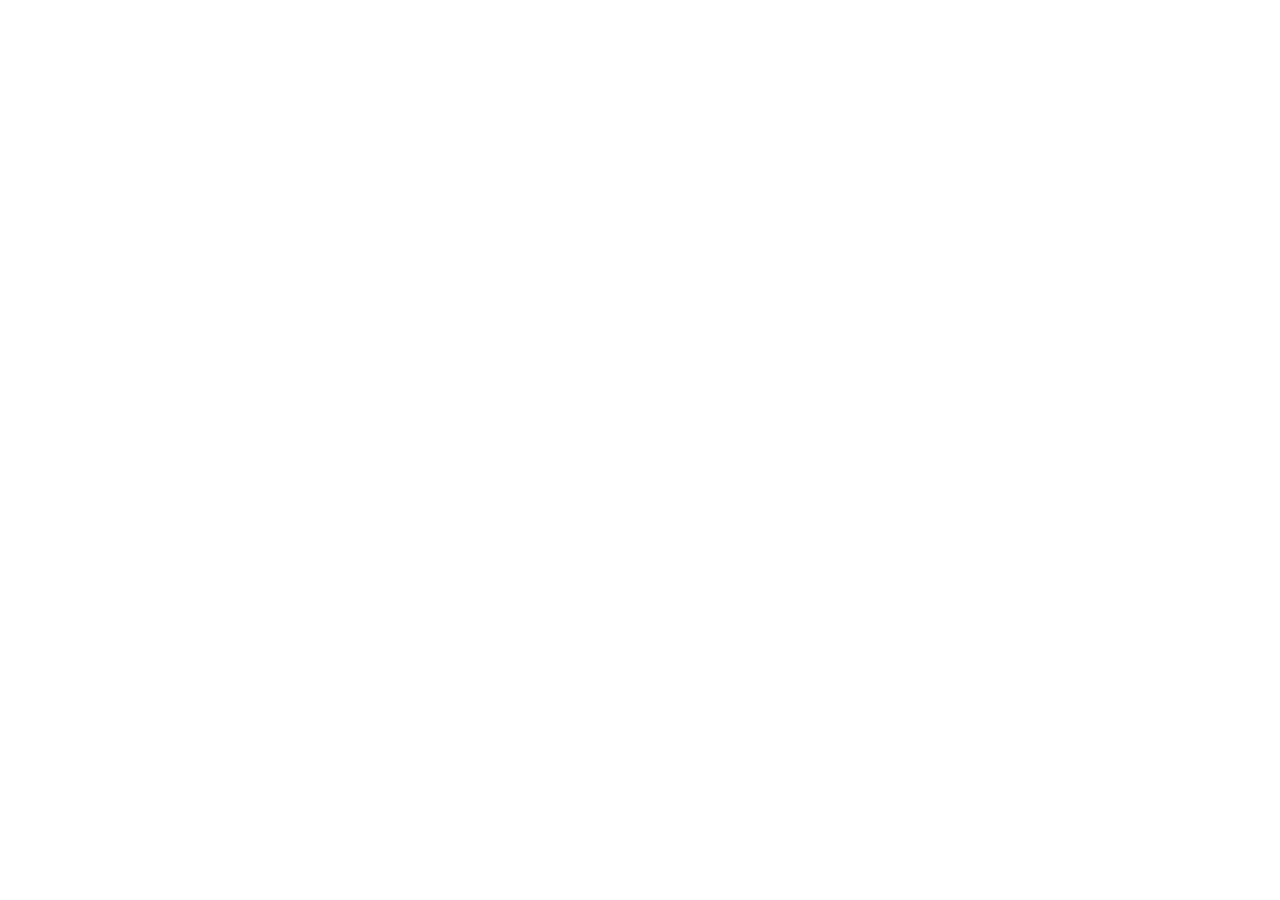
==== final.html @ e58b5f6c "update" ====
<!DOCTYPE html>
<html>

<head>
  <meta charset="UTF-8">
  <meta name="viewport" content="width=device-width, initial-scale=1.0">
  <meta property="og:image" content="https://github.com/Djinagman/Sarah.git/Assets/sarahlink.jpeg">
  <link rel="stylesheet" href="style.css">
  <link rel="icon" href="Assets/sarah.jpeg" type="image/jpeg">
  <title>Fin</title>
</head>

<body>

</body>

</html>
---- style.css ----
@import url('https://fonts.googleapis.com/css2?family=Spirax&display=swap');
@import url('https://fonts.googleapis.com/css2?family=Satisfy&display=swap');
@import url('https://fonts.googleapis.com/css2?family=Sacramento&display=swap');


/*Font-family page2*/
@import url('https://fonts.googleapis.com/css2?family=Fleur+De+Leah&display=swap');



/*Font-family page3*/
@import url('https://fonts.googleapis.com/css2?family=Sirin+Stencil&display=swap');
@import url('https://fonts.googleapis.com/css2?family=Sarpanch:wght@400;500;600;700;800;900&display=swap');
@import url('https://fonts.googleapis.com/css2?family=Simonetta:ital,wght@0,400;0,900;1,400;1,900&display=swap');




@import url("Style/global.css");
@import url("Style/page-principale.css");
@import url("Style/page.css");
@import url("Style/page2.css");




:root {

    --spirax: "Spirax", system-ui;
    --satisfy: "Satisfy", cursive;
    --sacramento: "Sacramento", cursive;

    --lea: "Fleur de leah", cursive;
    --sirin: "Sirin Stencil", sans-serif;
    --sarpanch: "Sarpanch", sans-serif;
    --simoneta: "Simonetta", serif;
    


    --primary-color: rgb(132, 119, 149, 1);
    --secondary-color: #FFF;
    --back-color: rgb(115, 115, 115, 1);


    --head-font-size: 50px;
    --main-font-size: 64px;
    --footer-font-size: 60px;



}
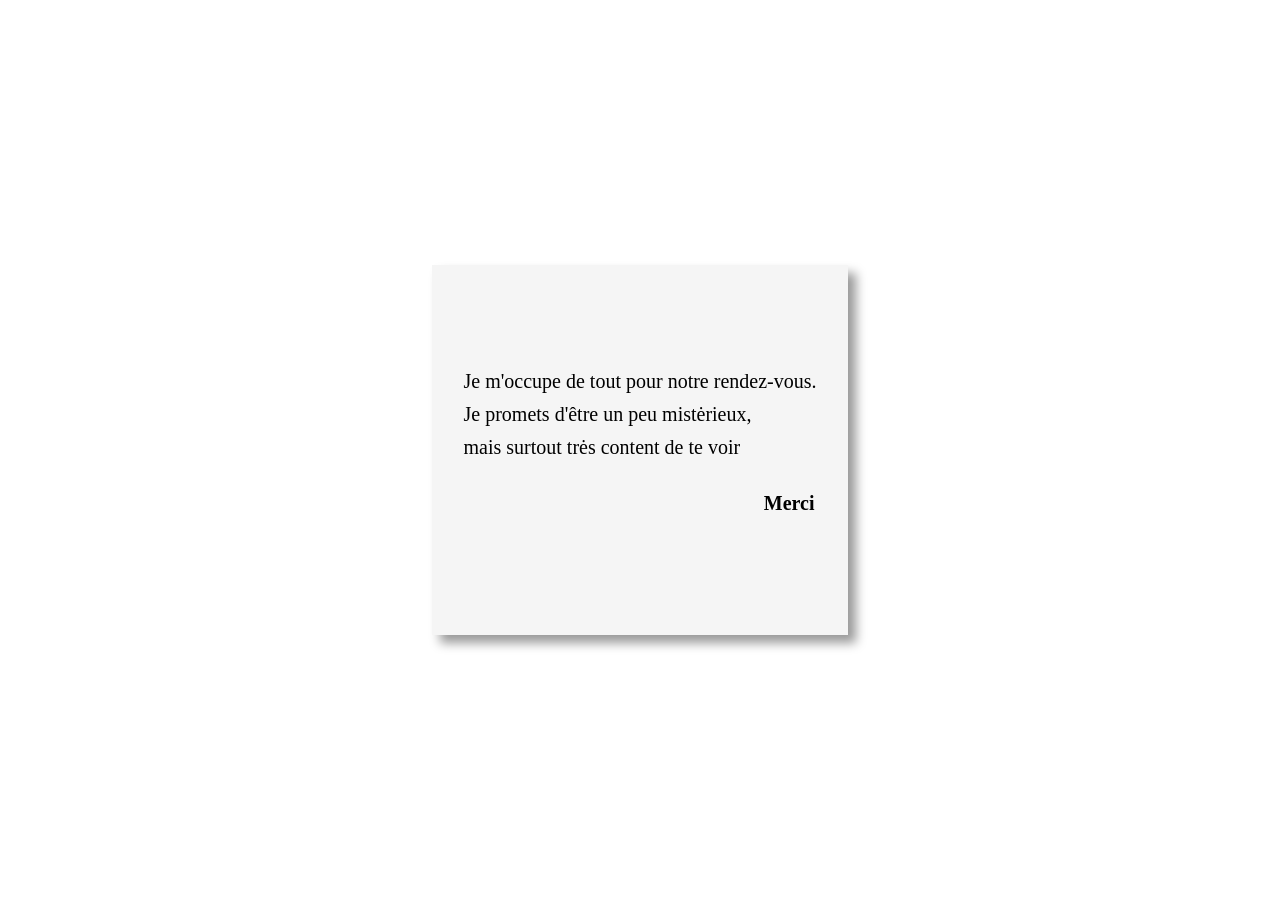
==== commit 89f974a4: "Mise a jour" ====
--- a/final.html
+++ b/final.html
@@ -10,8 +10,19 @@
   <title>Fin</title>
 </head>
 
-<body>
-
+<body id="final">
+  
+  <main class="main-final">
+    <div class="main-div-final">
+      <p>Je m'occupe de tout pour notre rendez-vous.</p>
+      <p>Je promets d'être un peu mistėrieux,</p>
+      <p>mais  surtout trės content de te voir</p>
+      <div class="main-div2">
+        <h5>Merci</h5>
+      </div>
+    </div>
+  </main>
+  
 </body>
 
 </html>
--- a/style.css
+++ b/style.css
@@ -21,6 +21,7 @@
 @import url("Style/page-principale.css");
 @import url("Style/page.css");
 @import url("Style/page2.css");
+@import url("Style/pagefinal.css");
 
 
 
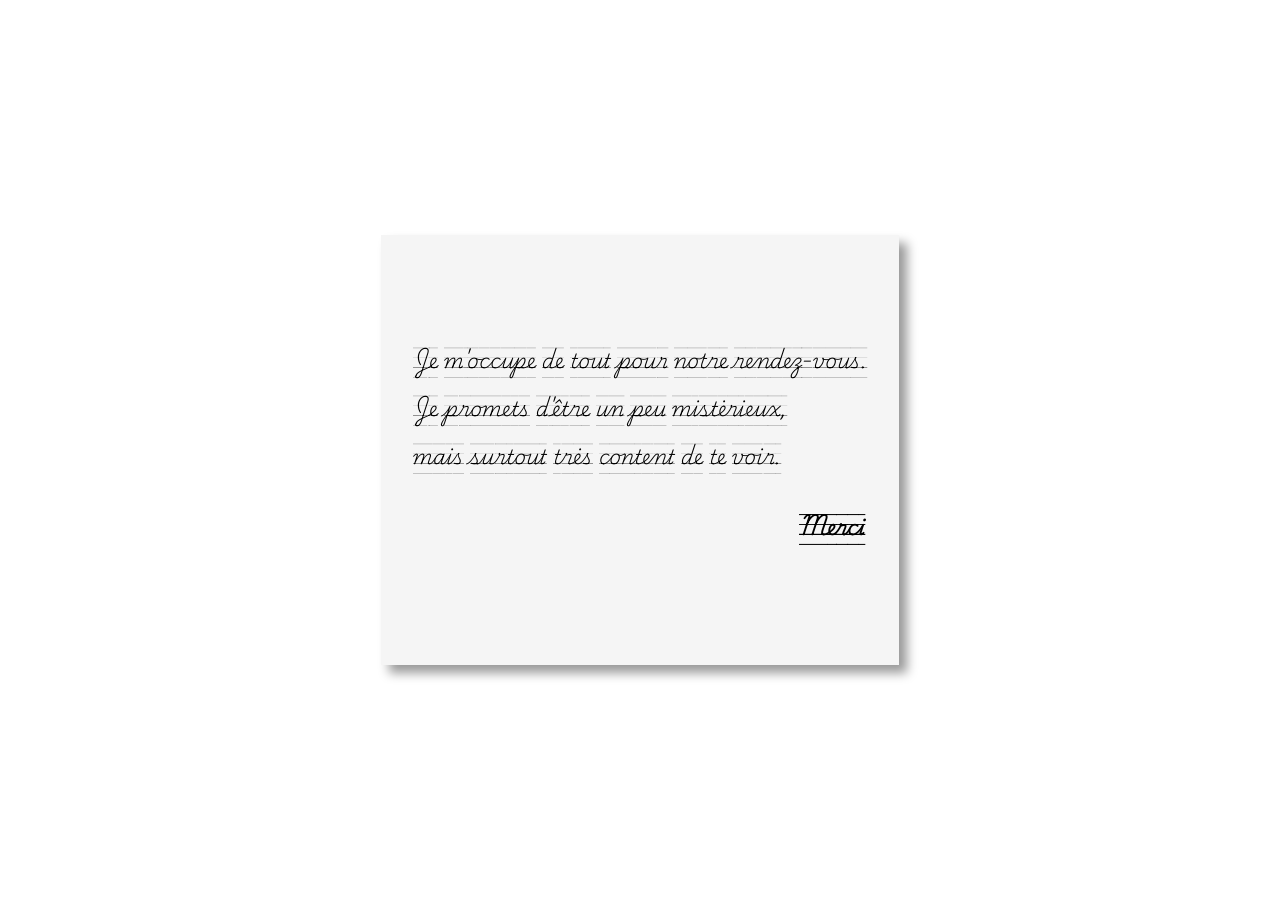
==== commit 0f576026: "update" ====
--- a/final.html
+++ b/final.html
@@ -16,7 +16,7 @@
     <div class="main-div-final">
       <p>Je m'occupe de tout pour notre rendez-vous.</p>
       <p>Je promets d'être un peu mistėrieux,</p>
-      <p>mais  surtout trės content de te voir</p>
+      <p>mais  surtout trės content de te voir.</p>
       <div class="main-div2">
         <h5>Merci</h5>
       </div>
--- a/style.css
+++ b/style.css
@@ -14,6 +14,10 @@
 @import url('https://fonts.googleapis.com/css2?family=Sarpanch:wght@400;500;600;700;800;900&display=swap');
 @import url('https://fonts.googleapis.com/css2?family=Simonetta:ital,wght@0,400;0,900;1,400;1,900&display=swap');
 
+
+
+/* font family page final */
+@import url('https://fonts.googleapis.com/css2?family=Playwrite+CA+Guides&display=swap');
 
 
 
@@ -37,6 +41,7 @@
     --sarpanch: "Sarpanch", sans-serif;
     --simoneta: "Simonetta", serif;
     
+    --playwrite: "Playwrite CA Guides", cursive;
 
 
     --primary-color: rgb(132, 119, 149, 1);
